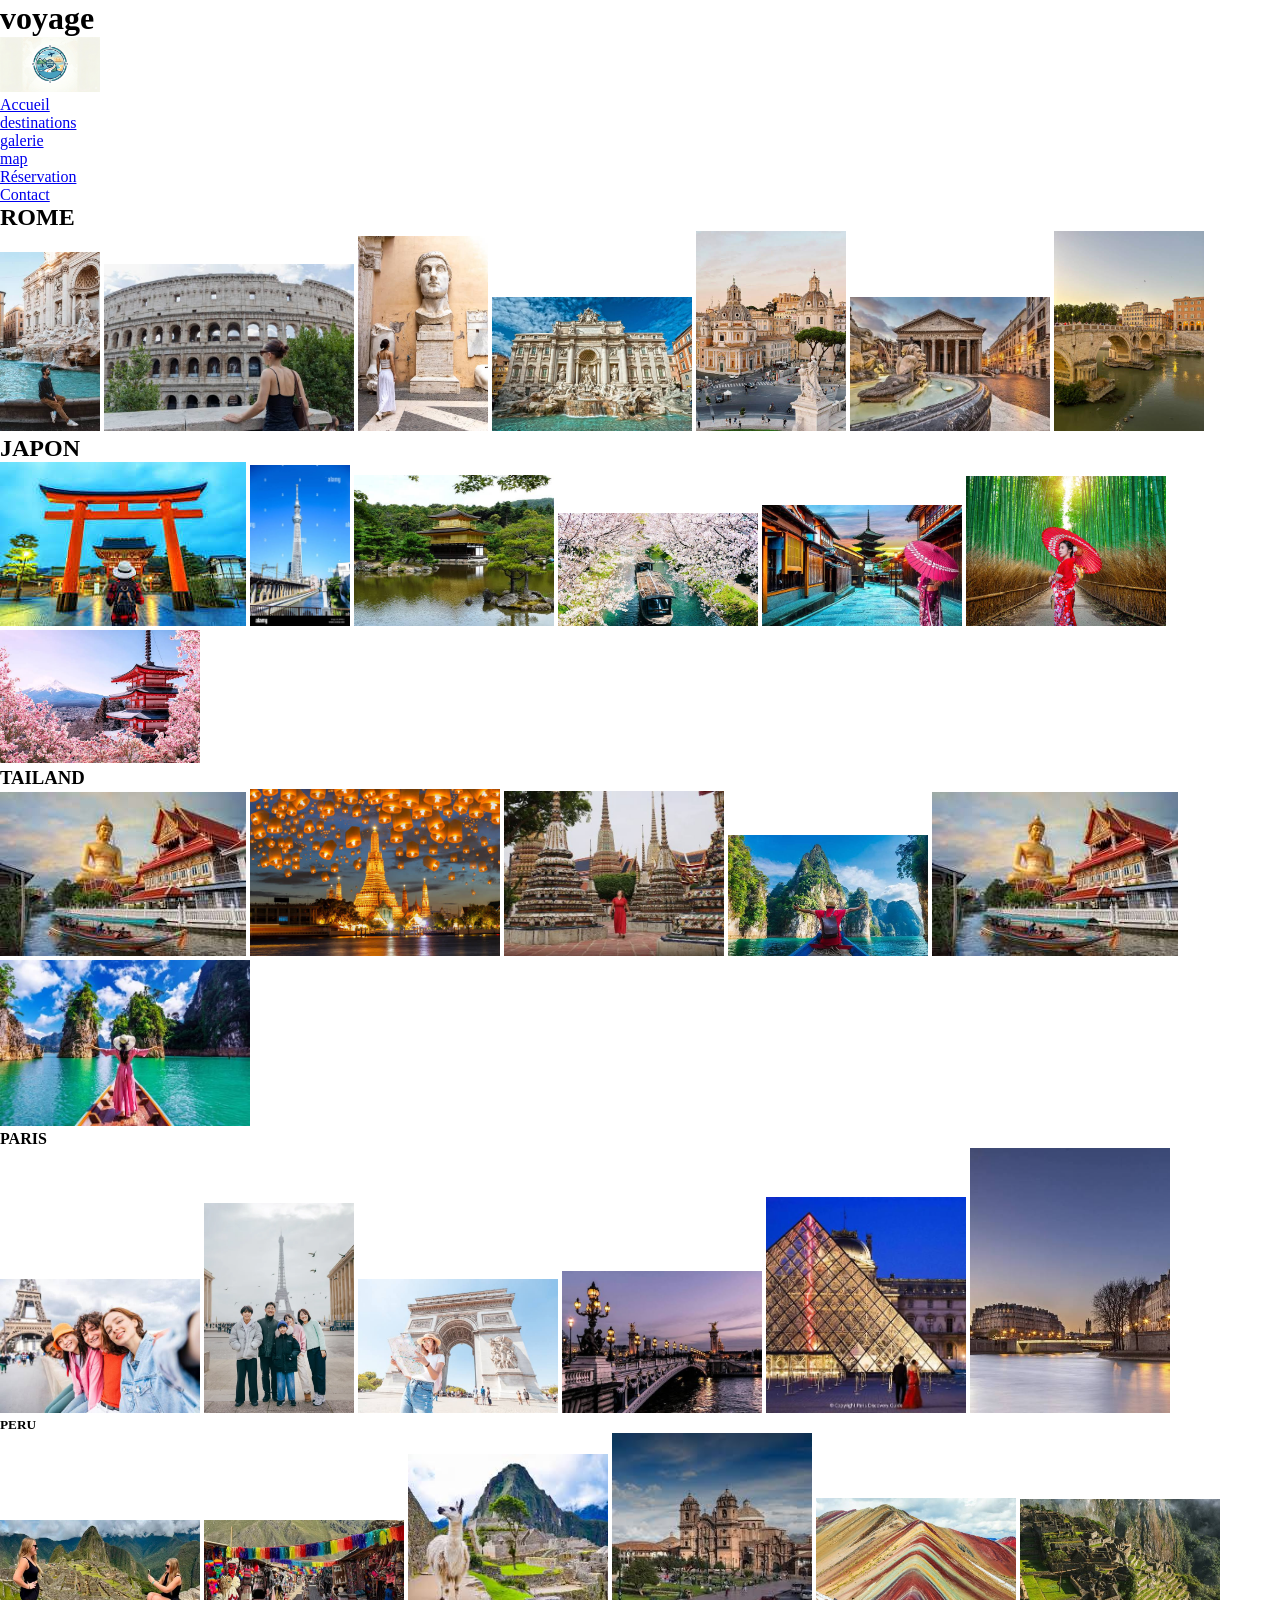
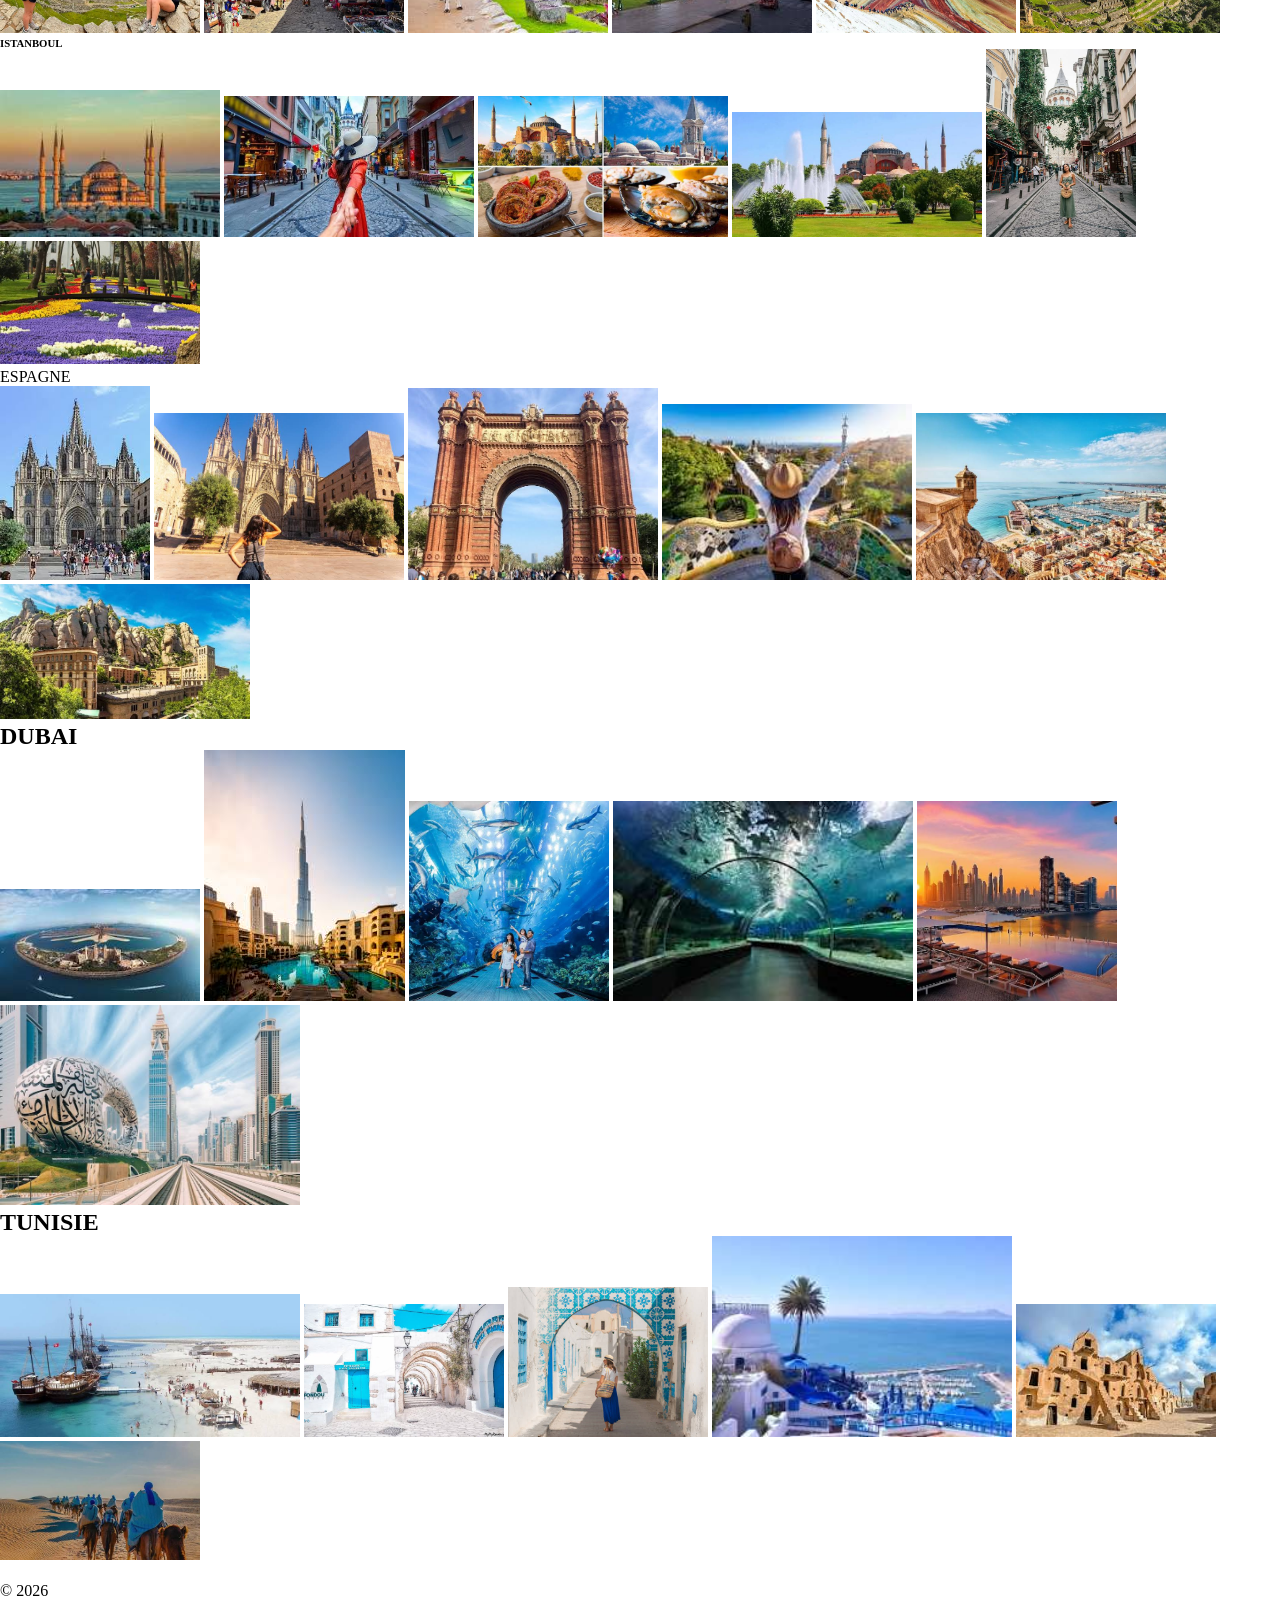
==== html/destination.html @ cc3deb16 "first commit" ====
<!DOCTYPE html>
<html lang="en">
<head>
    <meta charset="UTF-8">
    <meta name="viewport" content="width=device-width, initial-scale=1.0">
    <title>destination</title>
    <link rel="stylesheet" href="../css/style.css">
</head>
<body>
  <header id="top">
      <div class="container">
        <div class="brand">
          <h1>voyage</h1>
          
        </div>
       <nav>
        <img src="/logo.png" alt="" width="100">

            <ul>
            
        
           <li> <a href="./index.html">Accueil</a> </li>
           <li> <a href="./destination.html">destinations</a> </li>
             <li><a href="./galerie.html">galerie</a> </li>
            
           <li> <a href="./map.html">map</a> </li>
           
            <li><a href="./reservation.html">Réservation</a> </li>
             <li><a href="./contact.html">Contact</a> </li>
            
            </ul>
        </nav>
      </div>
        </div>
  </header>
  <main>
    <section class="image1">
        <h1>ROME</h1>
        <img src="/galeries/rome1.jpg" alt="" width="100px">
        <img src="/galeries/rome2.jpg" alt="" width="250px" >
        <img src="/galeries/rome3.jpg" alt="" width="130 px">
        <img src="/galeries/rome4.jpg" alt="" width="200px">
        <img src="/galeries/rome5.jpg" alt="" width="150px" >
        <img src="/galeries/rome6.jpg" alt="" width="200 px">
        <img src="/galeries/rome7.jpg" alt="" width="150px">
        
        
        <br>
        <h2> JAPON</h2>
        <img src="/galeries/tokyo1.jpg" alt="">
        <img src="/galeries/tokyo2.jpg" alt="" width="100px">
        <img src="/galeries/japon1.jpg" alt="" width="200PX">
        <img src="/galeries/japon3.jpg" alt="" width="200px">
        <img src="/galeries/japon4.jpg" alt="" width="200px">
        <img src="/galeries/japon5.jpg" alt="" width="200PX">
        <img src="/galeries/japon2.jpg" alt="" width="200px">
        
        <br>
        <h3>TAILAND</h3>
        <img src="/galeries/bangkok1.jpg" alt="">
        <img src="/galeries/bangkok2.jpg" alt="" width="250 px">
        <img src="/galeries/bangkok3.jpg" alt="" width="220px">
        <img src="/galeries/tailande2.jpg" alt="" width="200px">
        <img src="/galeries/bangkok1.jpg" alt="">
        <img src="/galeries/tailand1.jpg" alt="" width="250 px">
        <br>
        <h4>PARIS</h4>
        <img src="/galeries/paris1.jpg" alt="" width="200px  ">
        <img src="/galeries/paris2.webp" alt="" width="150px">
        <img src="/galeries/paris3.jpg" alt="" width="200px">
        <img src="/galeries/paris4.jpg" alt="" width="200px  ">
        <img src="/galeries/paris5.jpg" alt="" width="200px">
        <img src="/galeries/paris6.jpg" alt="" width="200px">
        
        <br>
        <h5>PERU</h5>
        <img src="/galeries/peru2.jpg" alt="" width="200px">
        <img src="/galeries/peru3.jpg" alt="" width="200px">
        <img src="/galeries/peru4.jpg" alt="" width="200px">
        <img src="/galeries/preu1.jpg" alt="" width="200px">
        <img src="/galeries/peru5.jpg" alt="" width="200px">
        <img src="/galeries/peru6.jpg" alt="" width="200px">
        <br>
         <h6>ISTANBOUL</h6>
        <img src="/galeries/istanboul1.jpg" alt="" width="220px  ">
        <img src="/galeries/istanboul2.jpg" alt="" width="250px">
        <img src="/galeries/istanboul3.jpg" alt="" width="250px">
        <img src="/galeries/istanboul4.jpg" alt="" width="250px  ">
        <img src="/galeries/istanboul5.jpg" alt="" width="150px">
        <img src="/galeries/istanbul.jpg" alt="" width="200px">
        <br>
         <h7>ESPAGNE</h7>
         <br>
        <img src="/galeries/espagne1.jpg" alt="" width="150px  ">
        <img src="/galeries/espagne2.jpg" alt="" width="250px">
        <img src="/galeries/espagne3.jpg" alt="" width="250px">
        <img src="/galeries/espagne4.jpg" alt="" width="250px  ">
        <img src="/galeries/espagn1.jpg" alt="" width="250px">
        <img src="/galeries/espagn2.jpg" alt="" width="250px">
        
    </section>
    <section class="image2">
        <h1>DUBAI</h1>
        <img src="/galeries/dubai1.jpg" alt="" width="200px">
        <img src="/galeries/dubai2.jpg" alt="">
        <img src="/galeries/dubai4.jpg" alt="" width="200px">
        <img src="/galeries/dubai5.jpg" alt="" width="300px">
        <img src="/galeries/dubai3.jpg" alt="" width="200px">
        <img src="/galeries/dubai6.jpg" alt="" width="300px">
        <br>
        <h2>TUNISIE</h2>
         <img src="/galeries/tunis1.jpg" alt="" width="300px">
        <img src="/galeries/tunis2.jpg" alt="" width="200px">
        <img src="/galeries/tunis3.jpg" alt="" width="200px">
        <img src="/galeries/tunis4.jpg" alt="" width="300px">
        <img src="/galeries/tunis5.jpg" alt="" width="200px">
        <img src="/galeries/tunis6.jpg" alt="" width="200px">
    </section>
  </main>
  <br>
  <footer>
     © 2026
  </footer>
        
</body>
</html>
---- css/style.css ----
*{
    margin: 0px;
    padding:0px;
}
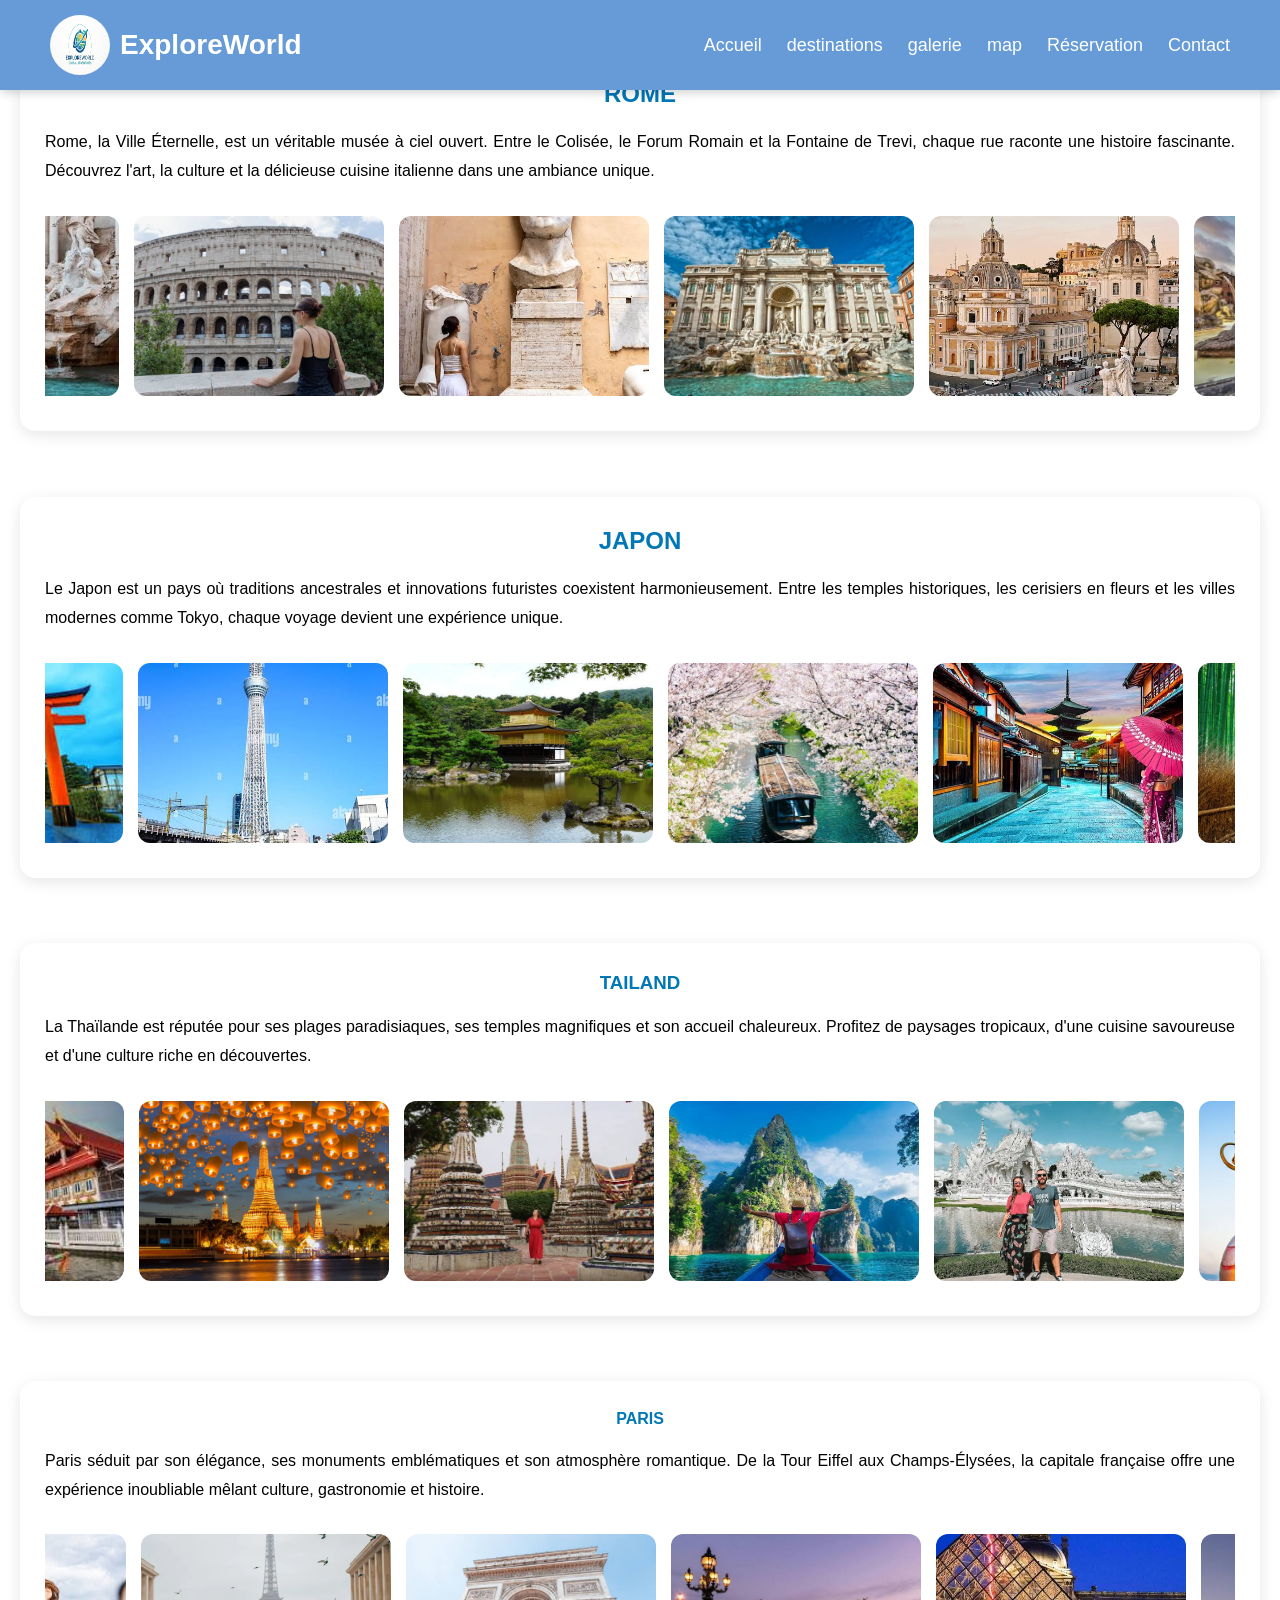
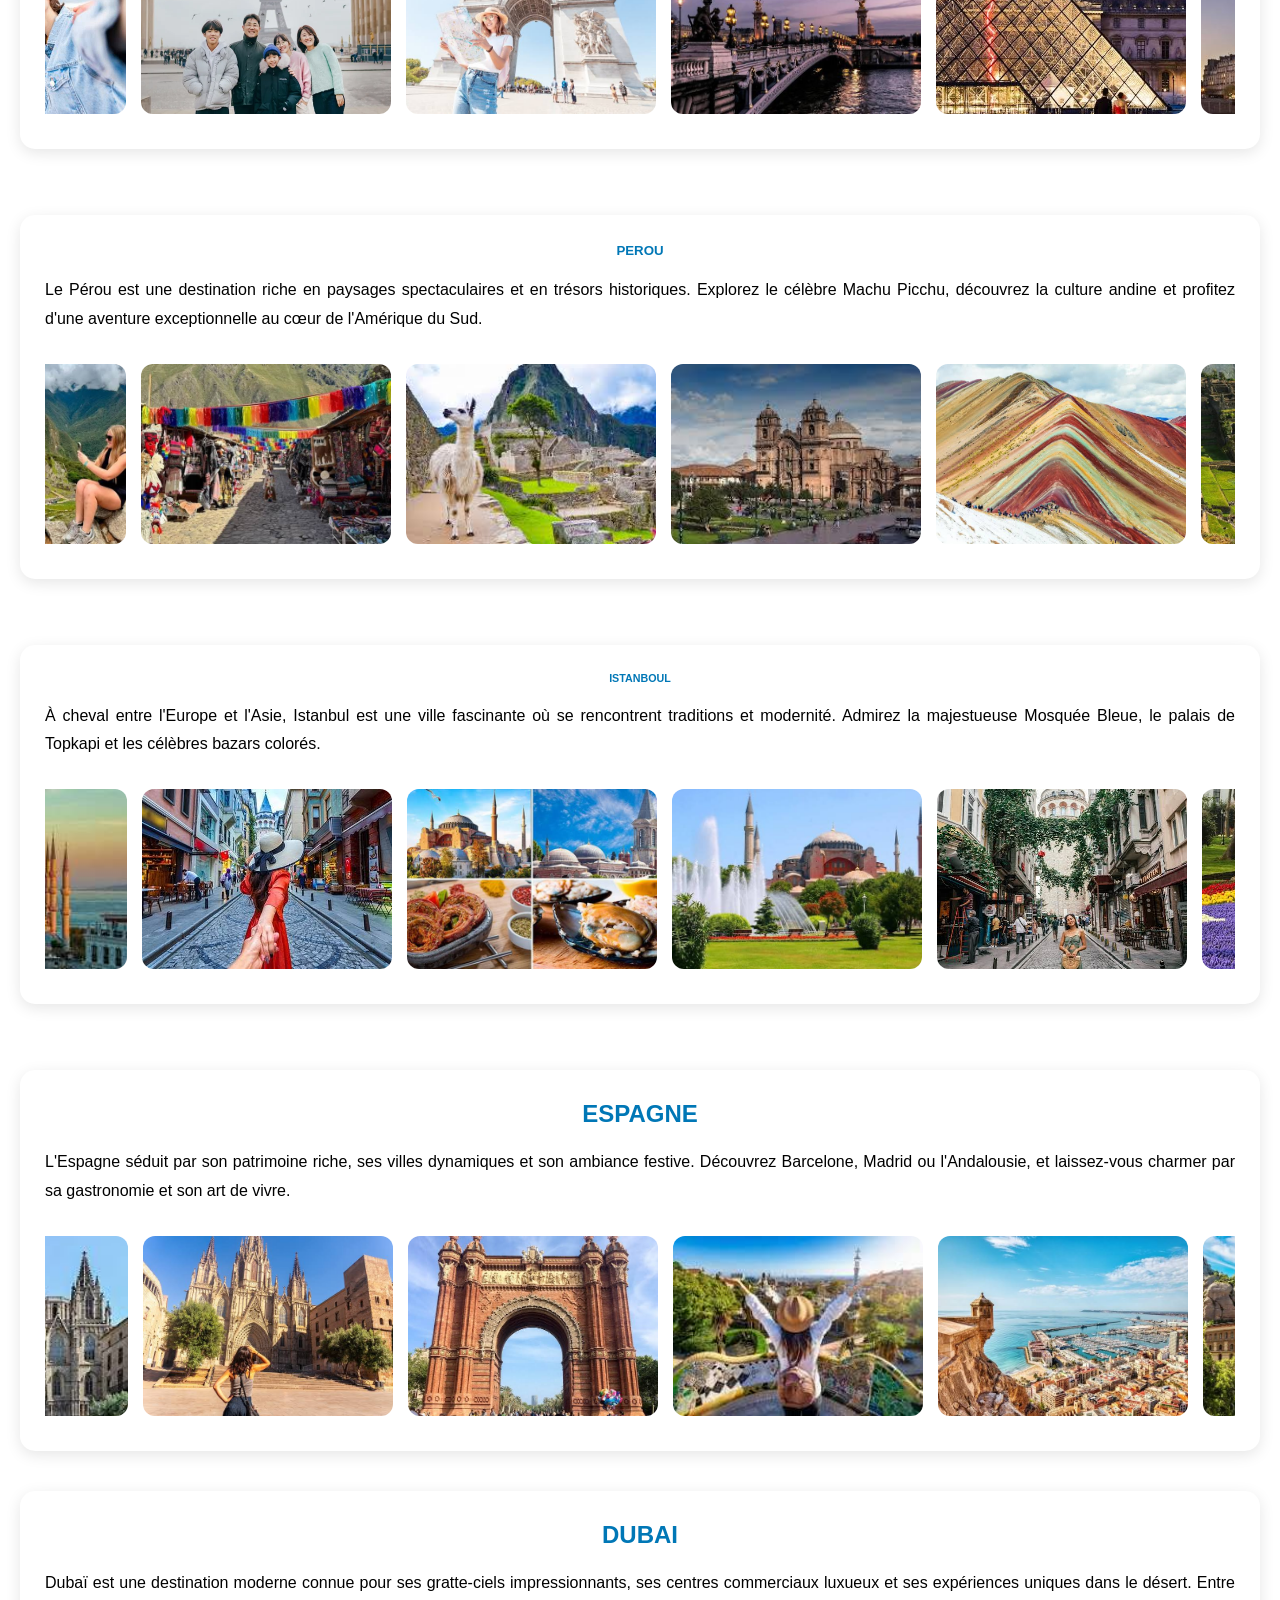
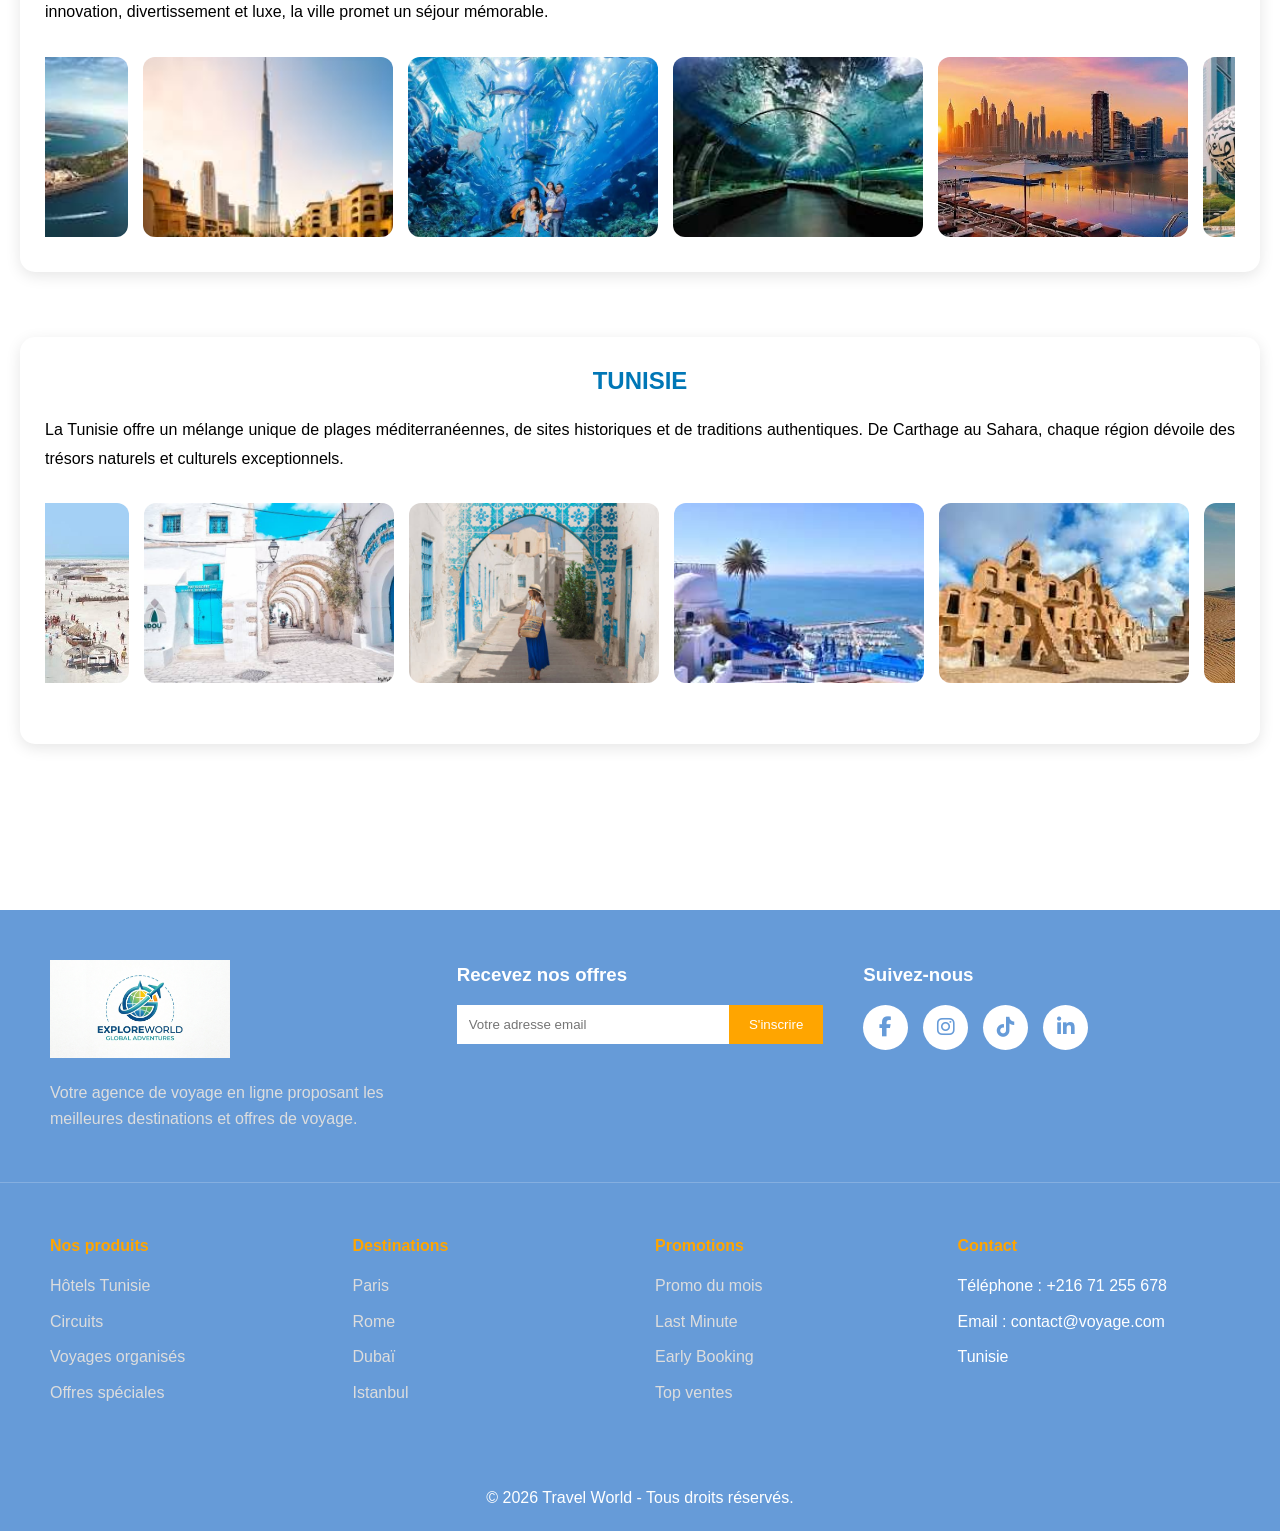
==== commit 844823c9: "first commit" ====
--- a/html/destination.html
+++ b/html/destination.html
@@ -4,38 +4,41 @@
     <meta charset="UTF-8">
     <meta name="viewport" content="width=device-width, initial-scale=1.0">
     <title>destination</title>
-    <link rel="stylesheet" href="../css/style.css">
+   <link rel="stylesheet" href="/css/style.css">
+   <link rel="stylesheet" href="/css/destination.css">
 </head>
 <body>
-  <header id="top">
-      <div class="container">
+    <header id="top">
+     
         <div class="brand">
-          <h1>voyage</h1>
           
+           <img src="/galerie index/Gemini_Generated_Image_dwejr8dwejr8dwej.png " alt="" width="100">
+           <h1>ExploreWorld</h1>
         </div>
        <nav>
-        <img src="/logo.png" alt="" width="100">
-
-            <ul>
-            
-        
-           <li> <a href="./index.html">Accueil</a> </li>
-           <li> <a href="./destination.html">destinations</a> </li>
-             <li><a href="./galerie.html">galerie</a> </li>
-            
-           <li> <a href="./map.html">map</a> </li>
-           
-            <li><a href="./reservation.html">Réservation</a> </li>
-             <li><a href="./contact.html">Contact</a> </li>
+
+            <ul>
+            
+        
+           <li> <a href="/index.html">Accueil</a> </li>
+           <li> <a href="/html/destination.html">destinations</a> </li>
+             <li><a href="/html/galerie.html">galerie</a> </li>
+            
+           <li> <a href="/html/map.html">map</a> </li>
+            
+            <li><a href="/html/reservation.html">Réservation</a> </li>
+             <li><a href="/html/contact.html">Contact</a> </li>
             
             </ul>
         </nav>
       </div>
-        </div>
-  </header>
+    </header>
   <main>
-    <section class="image1">
+    <section class="destination">
+    
         <h1>ROME</h1>
+        <p>Rome, la Ville Éternelle, est un véritable musée à ciel ouvert. Entre le Colisée, le Forum Romain et la Fontaine de Trevi, chaque rue raconte une histoire fascinante. Découvrez l'art, la culture et la délicieuse cuisine italienne dans une ambiance unique.</p>
+       <div class="image1">
         <img src="/galeries/rome1.jpg" alt="" width="100px">
         <img src="/galeries/rome2.jpg" alt="" width="250px" >
         <img src="/galeries/rome3.jpg" alt="" width="130 px">
@@ -43,10 +46,23 @@
         <img src="/galeries/rome5.jpg" alt="" width="150px" >
         <img src="/galeries/rome6.jpg" alt="" width="200 px">
         <img src="/galeries/rome7.jpg" alt="" width="150px">
-        
-        
-        <br>
+        <img src="/galeries/rome1.1.jpg" alt="" width="150px">
+        <img src="/galeries/rome1.2.jpg" alt="" width="200px">
+        <img src="/galeries/rome1.3.jpg" alt="" width="200px">
+        <img src="/galeries/rome1.4.jpg" alt="" width="150px">
+        <img src="/galeries/rome1.5.jpg" alt="" width="150px">
+        <img src="/galeries/rome1.6.jpg" alt="" width="200px">
+        <img src="/galeries/rome2.1.jpg" alt="" width="200px">
+        <img src="/galeries/rome2.3.jpg" alt="" width="200px">
+        </div>
+    </section>
+        
+        
+        <br>
+        <section class="destinations">
         <h2> JAPON</h2>
+        <p>Le Japon est un pays où traditions ancestrales et innovations futuristes coexistent harmonieusement. Entre les temples historiques, les cerisiers en fleurs et les villes modernes comme Tokyo, chaque voyage devient une expérience unique.</p>
+         <div class=" image3">
         <img src="/galeries/tokyo1.jpg" alt="">
         <img src="/galeries/tokyo2.jpg" alt="" width="100px">
         <img src="/galeries/japon1.jpg" alt="" width="200PX">
@@ -54,73 +70,220 @@
         <img src="/galeries/japon4.jpg" alt="" width="200px">
         <img src="/galeries/japon5.jpg" alt="" width="200PX">
         <img src="/galeries/japon2.jpg" alt="" width="200px">
-        
-        <br>
+        <img src="/galeries/japon1.2.jpg" alt="" width="150px">
+        <img src="/galeries/japon1.3.jpg" alt="" width="150px">
+        <img src="/galeries/japon1.4.jpg" alt="" width="200px">
+        <img src="/galeries/japon1.1.jpg" alt="" width="200px">
+        <img src="/galeries/jap1.jpg" alt="" width="200px">
+        <img src="/galeries/jap1.2.jpg" alt="" width="200px">
+       </div>
+        </section>
+        
+        <br>
+        <section class="destination" >
         <h3>TAILAND</h3>
+        <p>La Thaïlande est réputée pour ses plages paradisiaques, ses temples magnifiques et son accueil chaleureux. Profitez de paysages tropicaux, d'une cuisine savoureuse et d'une culture riche en découvertes.</p>
+        <div class="galerie">
         <img src="/galeries/bangkok1.jpg" alt="">
         <img src="/galeries/bangkok2.jpg" alt="" width="250 px">
         <img src="/galeries/bangkok3.jpg" alt="" width="220px">
-        <img src="/galeries/tailande2.jpg" alt="" width="200px">
-        <img src="/galeries/bangkok1.jpg" alt="">
+        <img src="/galeries/tailande2.jpg" alt="" width="250px">
+        <img src="/galeries/tai1.1.jpg" alt="" width="200px">
+        <img src="/galeries/tai1.2.jpg" alt="" width="200px">
+        <img src="/galeries/tai1.3.jpg" alt="" width="200px">
         <img src="/galeries/tailand1.jpg" alt="" width="250 px">
-        <br>
+        <img src="/galeries/tai2.jpg" alt="" width="250px">
+        </div>
+        </section>
+        <br>
+       <section class="destination">
         <h4>PARIS</h4>
+        <p>Paris séduit par son élégance, ses monuments emblématiques et son atmosphère romantique. De la Tour Eiffel aux Champs-Élysées, la capitale française offre une expérience inoubliable mêlant culture, gastronomie et histoire.</p>
+         <div class="photo">
         <img src="/galeries/paris1.jpg" alt="" width="200px  ">
         <img src="/galeries/paris2.webp" alt="" width="150px">
         <img src="/galeries/paris3.jpg" alt="" width="200px">
         <img src="/galeries/paris4.jpg" alt="" width="200px  ">
         <img src="/galeries/paris5.jpg" alt="" width="200px">
         <img src="/galeries/paris6.jpg" alt="" width="200px">
-        
-        <br>
-        <h5>PERU</h5>
+        <img src="/galeries/paris1.1.jpg" alt="" width="250px">
+        <img src="/galeries/paris1.2.jpg" alt=" " width="200px">
+        <img src="/galeries/paris1.3.webp" alt="" width="200px">
+        <img src="/galeries/paris1.5.jpg" alt="" width="100px">
+        <img src="/galeries/paris2.1.jpg" alt="" width="200px">
+        <img src="/galeries/paris2.2.jpg" alt="" width="200px">
+        <img src="/galeries/paris5.1.jpg" alt="" width="150px">
+       </div>
+       </section>
+        
+        <br>
+        <section class="destination">
+        <h5>PEROU</h5>
+        <p>Le Pérou est une destination riche en paysages spectaculaires et en trésors historiques. Explorez le célèbre Machu Picchu, découvrez la culture andine et profitez d'une aventure exceptionnelle au cœur de l'Amérique du Sud.</p>
+        <div class ="image4">
         <img src="/galeries/peru2.jpg" alt="" width="200px">
         <img src="/galeries/peru3.jpg" alt="" width="200px">
         <img src="/galeries/peru4.jpg" alt="" width="200px">
         <img src="/galeries/preu1.jpg" alt="" width="200px">
         <img src="/galeries/peru5.jpg" alt="" width="200px">
         <img src="/galeries/peru6.jpg" alt="" width="200px">
-        <br>
+        <img src="/galeries/peru1.2.jpg" alt="" width="200px">
+        <img src="/galeries/peru1.3.jpg" alt="" width="150px">
+        <img src="/galeries/peru7.jpg" alt="" width="150px">
+        <img src="/galeries/preu4.jpg" alt="" width="200px">
+        </div>
+        </section>
+       
+
+        <br>
+        <section class="destination">
          <h6>ISTANBOUL</h6>
-        <img src="/galeries/istanboul1.jpg" alt="" width="220px  ">
+         <p>À cheval entre l'Europe et l'Asie, Istanbul est une ville fascinante où se rencontrent traditions et modernité. Admirez la majestueuse Mosquée Bleue, le palais de Topkapi et les célèbres bazars colorés.</p>
+         <div class="image5">
+         <img src="/galeries/istanboul1.jpg" alt="" width="220px  ">
         <img src="/galeries/istanboul2.jpg" alt="" width="250px">
         <img src="/galeries/istanboul3.jpg" alt="" width="250px">
         <img src="/galeries/istanboul4.jpg" alt="" width="250px  ">
         <img src="/galeries/istanboul5.jpg" alt="" width="150px">
         <img src="/galeries/istanbul.jpg" alt="" width="200px">
-        <br>
-         <h7>ESPAGNE</h7>
-         <br>
-        <img src="/galeries/espagne1.jpg" alt="" width="150px  ">
+        <img src="/galeries/turki1.jpg" alt="" width="200px">
+        <img src="/galeries/turki2.jpg" alt="" width="200px">
+        </div>
+        </section>
+        <br>
+        <section>
+         <h2>ESPAGNE</h2>
+         
+         <p>L'Espagne séduit par son patrimoine riche, ses villes dynamiques et son ambiance festive. Découvrez Barcelone, Madrid ou l'Andalousie, et laissez-vous charmer par sa gastronomie et son art de vivre.</p>
+        <div class="image6">
+         <img src="/galeries/espagne1.jpg" alt="" width="150px  ">
         <img src="/galeries/espagne2.jpg" alt="" width="250px">
         <img src="/galeries/espagne3.jpg" alt="" width="250px">
         <img src="/galeries/espagne4.jpg" alt="" width="250px  ">
         <img src="/galeries/espagn1.jpg" alt="" width="250px">
         <img src="/galeries/espagn2.jpg" alt="" width="250px">
-        
+        <img src="/galeries/espagne1.1.jpg" alt="" width="200px">
+        <img src="/galeries/espagn1.1.jpg" alt=""width="200px">
+        </div>
     </section>
-    <section class="image2">
+    <section class="destination">
         <h1>DUBAI</h1>
+        <p>Dubaï est une destination moderne connue pour ses gratte-ciels impressionnants, ses centres commerciaux luxueux et ses expériences uniques dans le désert. Entre innovation, divertissement et luxe, la ville promet un séjour mémorable.</p>
+        <div class="image21">
         <img src="/galeries/dubai1.jpg" alt="" width="200px">
         <img src="/galeries/dubai2.jpg" alt="">
         <img src="/galeries/dubai4.jpg" alt="" width="200px">
         <img src="/galeries/dubai5.jpg" alt="" width="300px">
         <img src="/galeries/dubai3.jpg" alt="" width="200px">
         <img src="/galeries/dubai6.jpg" alt="" width="300px">
-        <br>
+        <img src="/galeries/dubai1.1.jpg" alt="">
+        <img src="/galeries/dubai1.6.jpg" alt="" width="200px">
+        <img src="/galeries/dubai2.2.jpg" alt="" width="200px">
+        </div>
+       </section>
+        
+        <br>
+        <section class="destination">
         <h2>TUNISIE</h2>
-         <img src="/galeries/tunis1.jpg" alt="" width="300px">
+        <p>La Tunisie offre un mélange unique de plages méditerranéennes, de sites historiques et de traditions authentiques. De Carthage au Sahara, chaque région dévoile des trésors naturels et culturels exceptionnels.</p>
+         <div class="image2">
+        <img src="/galeries/tunis1.jpg" alt="" width="300px">
         <img src="/galeries/tunis2.jpg" alt="" width="200px">
         <img src="/galeries/tunis3.jpg" alt="" width="200px">
         <img src="/galeries/tunis4.jpg" alt="" width="300px">
         <img src="/galeries/tunis5.jpg" alt="" width="200px">
         <img src="/galeries/tunis6.jpg" alt="" width="200px">
+        <img src="/galeries/tunisia1.jpg" alt="" width="200px">
+        <img src="/galeries/tunisie1.1.jpg" alt="" width="200px">
+        <img src="/galeries/tunisie1.7.jpg" alt="" width="200px">
+        </div>
+        <img src="" alt="">
+        </section>
     </section>
   </main>
   <br>
-  <footer>
-     © 2026
-  </footer>
+ 
+    <footer>
+    <div class="footer-top">
+
+        <div class="footer-logo">
+            <img src="/galerie index/Gemini_Generated_Image_dwejr8dwejr8dwej.png" alt="Logo">
+            <p>
+                Votre agence de voyage en ligne proposant les meilleures
+                destinations et offres de voyage.
+            </p>
+        </div>
+
+        <div class="newsletter">
+            <h3>Recevez nos offres</h3>
+            <form>
+                <input type="email" placeholder="Votre adresse email">
+                <button type="submit">S'inscrire</button>
+            </form>
+        </div>
+
+        <div class="social">
+            <h3>Suivez-nous</h3>
+            <div class="social-icons">
+                <a href="#"><i class="fab fa-facebook-f"></i></a>
+                <link rel="stylesheet"
+href="https://cdnjs.cloudflare.com/ajax/libs/font-awesome/6.5.1/css/all.min.css">
+                <a href="#"><i class="fab fa-instagram"></i></a>
+                <a href="#"><i class="fab fa-tiktok"></i></a>
+                <a href="#"><i class="fab fa-linkedin-in"></i></a>
+            </div>
+        </div>
+
+    </div>
+
+    <div class="footer-links">
+
+        <div>
+            <h4>Nos produits</h4>
+            <ul>
+                <li><a href="#">Hôtels Tunisie</a></li>
+                <li><a href="#">Circuits</a></li>
+                <li><a href="#">Voyages organisés</a></li>
+                <li><a href="#">Offres spéciales</a></li>
+            </ul>
+        </div>
+
+        <div>
+            <h4>Destinations</h4>
+            <ul>
+                <li><a href="#">Paris</a></li>
+                <li><a href="#">Rome</a></li>
+                <li><a href="#">Dubaï</a></li>
+                <li><a href="#">Istanbul</a></li>
+            </ul>
+        </div>
+
+        <div>
+            <h4>Promotions</h4>
+            <ul>
+                <li><a href="#">Promo du mois</a></li>
+                <li><a href="#">Last Minute</a></li>
+                <li><a href="#">Early Booking</a></li>
+                <li><a href="#">Top ventes</a></li>
+            </ul>
+        </div>
+
+        <div>
+            <h4>Contact</h4>
+            <ul>
+                <li>Téléphone : +216 71 255 678</li>
+                <li>Email : contact@voyage.com</li>
+                <li>Tunisie</li>
+            </ul>
+        </div>
+
+    </div>
+
+    <div class="footer-bottom">
+        <p>&copy; 2026 Travel World - Tous droits réservés.</p>
+    </div>
+</footer>
         
 </body>
+<script src="/js/script.js"></script>
 </html>
--- a/css/style.css
+++ b/css/style.css
@@ -1,5 +1,226 @@
+
 *{
-    margin: 0px;
-    padding:0px;
-}
-
+    margin: 0;
+    padding: 0;
+    box-sizing: border-box;
+}
+
+body{
+    font-family: Arial, sans-serif;
+    line-height: 1.6;
+}
+
+
+header{
+    background: rgb(102, 155, 216);
+    color: white;
+    display: flex;
+    justify-content: space-between;
+    align-items: center;
+    padding: 15px 50px;
+
+    position: fixed;
+    top: 0;
+    left: 0;
+    width: 100%;
+    z-index: 1000;
+
+    box-shadow: 0 2px 10px rgba(0,0,0,0.2);
+}
+
+header .brand{
+    display: flex;
+    align-items: center;
+    gap: 10px;
+}
+
+header .brand img{
+    width: 60px;
+    height: 60px;
+    border-radius: 50%;
+}
+
+header .brand h1{
+    font-size: 28px;
+}
+
+header ul{
+    display: flex;
+    list-style: none;
+    gap: 25px;
+}
+
+header ul li a{
+    text-decoration: none;
+    color: white;
+    font-size: 18px;
+    transition: 0.3s;
+}
+
+header ul li a:hover{
+    color: orange;
+}
+
+
+main{
+    min-height: 100vh;
+    padding: 120px 30px 30px;
+}
+
+
+
+footer{
+    background :rgb(102, 155, 216);
+    color: white;
+    margin-top: 50px;
+}
+
+.footer-top{
+    display: flex;
+    justify-content: space-between;
+    flex-wrap: wrap;
+    gap: 40px;
+    padding: 50px;
+    border-bottom: 1px solid rgba(255,255,255,0.2);
+}
+
+.footer-logo{
+    flex: 1;
+    min-width: 250px;
+}
+
+.footer-logo img{
+    width: 180px;
+    margin-bottom: 15px;
+}
+
+.footer-logo p{
+    color: #ddd;
+}
+
+.newsletter{
+    flex: 1;
+    min-width: 250px;
+}
+
+.newsletter h3{
+    margin-bottom: 15px;
+}
+
+.newsletter form{
+    display: flex;
+}
+
+.newsletter input{
+    flex: 1;
+    padding: 12px;
+    border: none;
+    outline: none;
+}
+
+.newsletter button{
+    padding: 12px 20px;
+    background: orange;
+    color: white;
+    border: none;
+    cursor: pointer;
+}
+
+.newsletter button:hover{
+    background: darkorange;
+}
+
+.social{
+    flex: 1;
+    min-width: 250px;
+}
+
+.social h3{
+    margin-bottom: 15px;
+}
+
+.social-icons{
+    display: flex;
+    gap: 15px;
+}
+
+.social-icons a{
+    width: 45px;
+    height: 45px;
+    background: white;
+    color: rgb(102, 155, 216);
+    border-radius: 50%;
+    display: flex;
+    justify-content: center;
+    align-items: center;
+    text-decoration: none;
+    font-size: 20px;
+    transition: 0.3s;
+}
+
+.social-icons a:hover{
+    transform: translateY(-5px);
+}
+
+
+.footer-links{
+    display: grid;
+    grid-template-columns: repeat(auto-fit,minmax(220px,1fr));
+    gap: 30px;
+    padding: 50px;
+}
+
+.footer-links h4{
+    margin-bottom: 15px;
+    color: orange;
+}
+
+.footer-links ul{
+    list-style: none;
+}
+
+.footer-links ul li{
+    margin-bottom: 10px;
+}
+
+.footer-links ul li a{
+    color: #ddd;
+    text-decoration: none;
+    transition: 0.3s;
+}
+
+.footer-links ul li a:hover{
+    color: orange;
+    padding-left: 5px;
+}
+
+.footer-bottom{
+    text-align: center;
+    padding: 20px;
+    background: rgb(102, 155, 216);
+}
+
+
+
+@media(max-width:768px){
+
+    header{
+        flex-direction: column;
+        gap: 15px;
+        padding: 15px;
+    }
+
+    header ul{
+        flex-wrap: wrap;
+        justify-content: center;
+    }
+
+    .footer-top{
+        flex-direction: column;
+    }
+
+    .newsletter form{
+        flex-direction: column;
+        gap: 10px;
+    }
+}
--- a/css/destination.css
+++ b/css/destination.css
@@ -0,0 +1,103 @@
+/* MAIN */
+main {
+    max-width: 1400px;
+    margin: 30px auto;
+    padding: 20px;
+}
+
+/* Sections destinations */
+.destination,
+.destinations,
+section {
+    background: #ffffff;
+    margin-bottom: 40px;
+    padding: 25px;
+    border-radius: 15px;
+    box-shadow: 0 4px 15px rgba(0, 0, 0, 0.1);
+}
+
+/* Titres */
+.destination h1,
+.destination h2,
+.destination h3,
+.destination h4,
+.destination h5,
+.destination h6,
+.destinations h2,
+section h2 {
+    text-align: center;
+    color: #0077b6;
+    margin-bottom: 15px;
+}
+
+/* Paragraphes */
+.destination p,
+.destinations p,
+section p {
+    line-height: 1.8;
+    text-align: justify;
+    margin-bottom: 20px;
+}
+
+/* Toutes les galeries */
+.image1,
+.image2,
+.image3,
+.image4,
+.image5,
+.image6,
+.image21,
+.photo,
+.galerie {
+    display: flex;
+    gap: 15px;
+    overflow-x: auto;
+    overflow-y: hidden;
+    white-space: nowrap;
+    scroll-behavior: smooth;
+    padding: 10px 0;
+}
+
+/* Masquer la barre de défilement */
+.image1::-webkit-scrollbar,
+.image2::-webkit-scrollbar,
+.image3::-webkit-scrollbar,
+.image4::-webkit-scrollbar,
+.image5::-webkit-scrollbar,
+.image6::-webkit-scrollbar,
+.image21::-webkit-scrollbar,
+.photo::-webkit-scrollbar,
+.galerie::-webkit-scrollbar {
+    display: none;
+}
+
+/* Images */
+.image1 img,
+.image2 img,
+.image3 img,
+.image4 img,
+.image5 img,
+.image6 img,
+.image21 img,
+.photo img,
+.galerie img {
+    width: 250px !important;
+    height: 180px;
+    object-fit: cover;
+    border-radius: 12px;
+    flex-shrink: 0;
+    transition: transform 0.4s;
+    cursor: pointer;
+}
+
+.image1 img:hover,
+.image2 img:hover,
+.image3 img:hover,
+.image4 img:hover,
+.image5 img:hover,
+.image6 img:hover,
+.image21 img:hover,
+.photo img:hover,
+.galerie img:hover {
+    transform: scale(1.05);
+}
